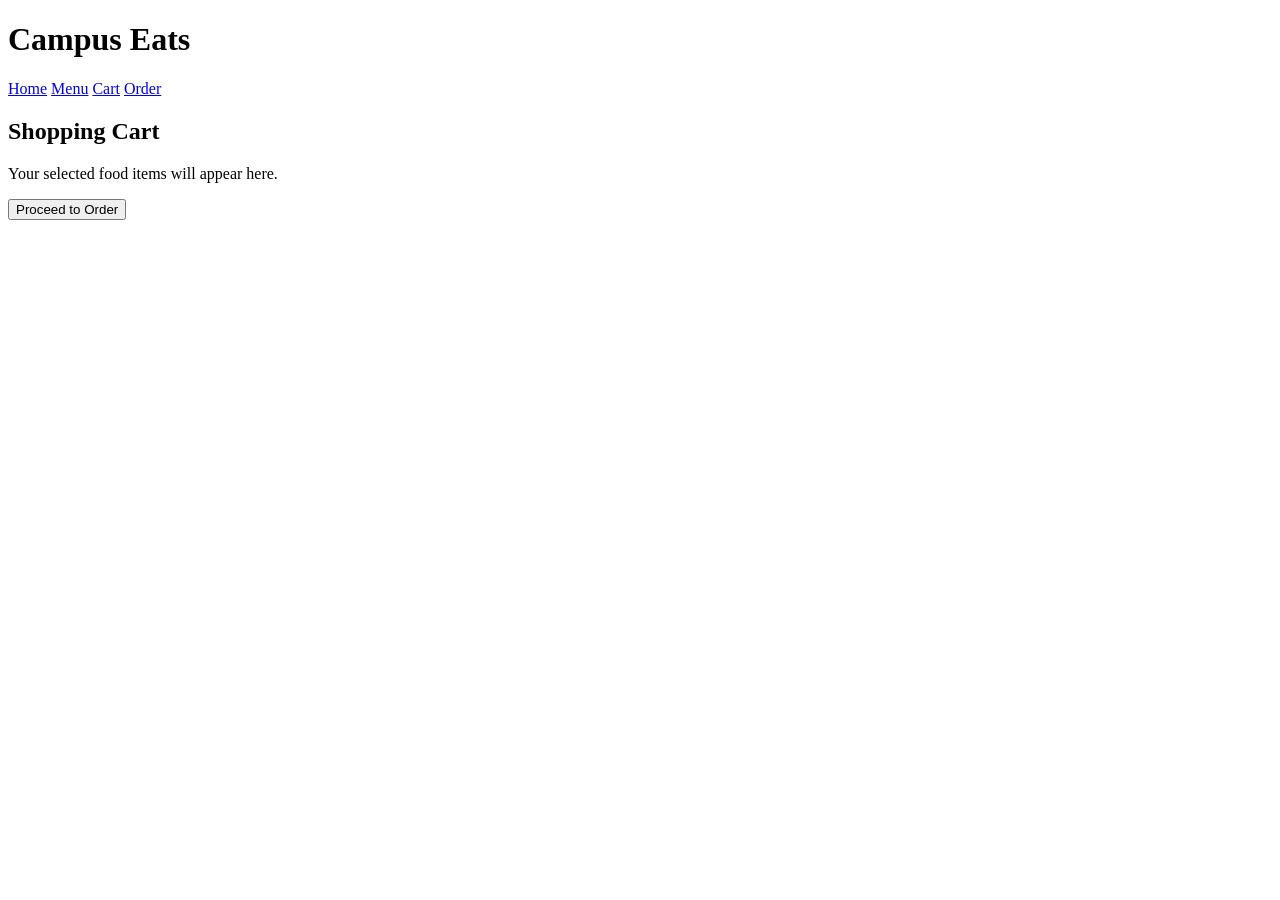
==== cart.html @ 0210fe2f "add cart page skeleton" ====
<!DOCTYPE html>
<html lang="en">
<head>
    <meta charset="UTF-8">
    <meta name="viewport" content="width=device-width, initial-scale=1.0">
    <title>Campus Eats - Cart</title>
    <link rel="stylesheet" href="css/style.css">
</head>
<body>

<header>
    <h1>Campus Eats</h1>

    <nav>
        <a href="index.html">Home</a>
        <a href="menu.html">Menu</a>
        <a href="cart.html">Cart</a>
        <a href="order.html">Order</a>
    </nav>
</header>

<main>
    <h2>Shopping Cart</h2>

    <p>Your selected food items will appear here.</p>

    <button>Proceed to Order</button>
</main>

<script src="js/script.js"></script>

</body>
</html>
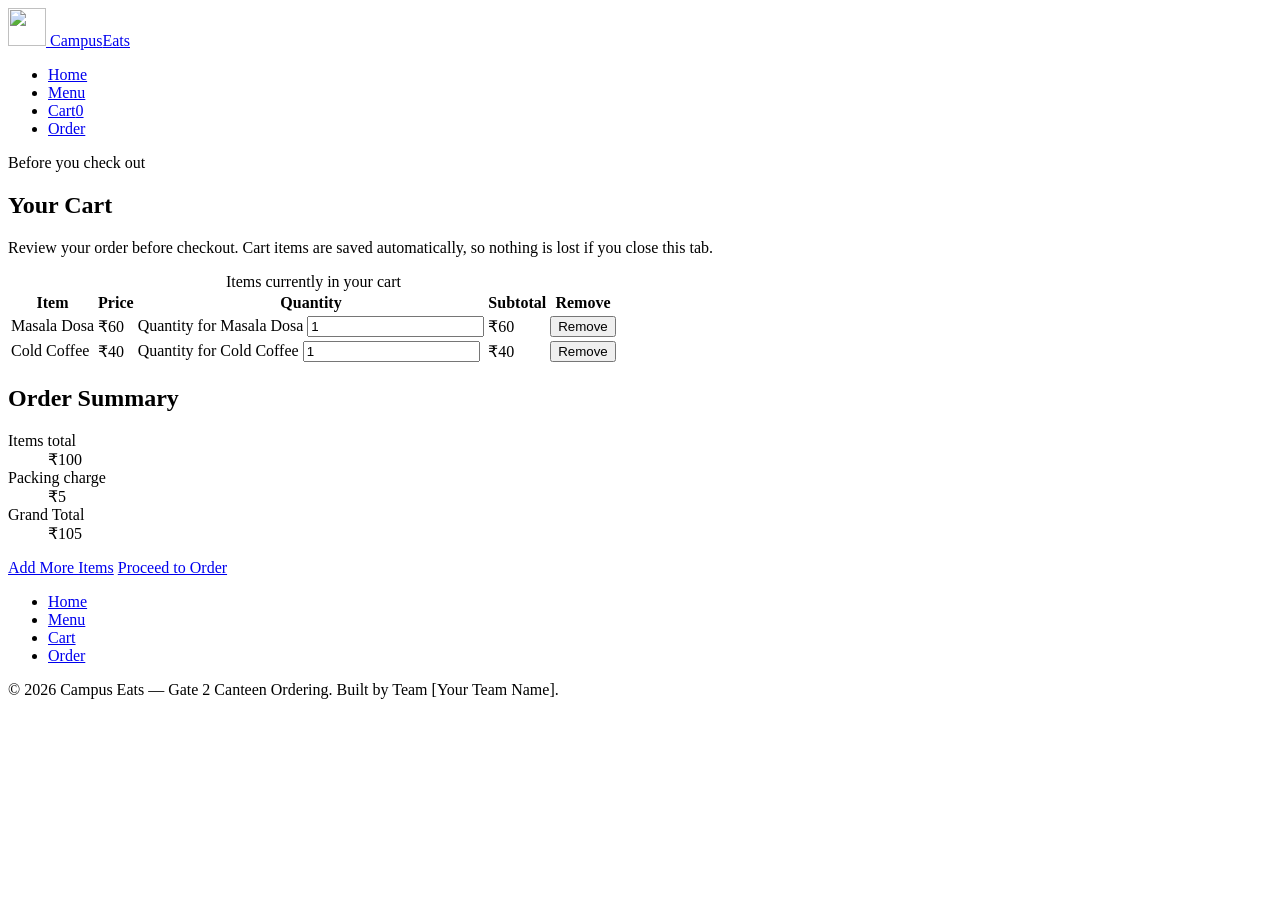
==== commit ef36597e: "add cart page layout with selected items summary" ====
--- a/cart.html
+++ b/cart.html
@@ -1,33 +1,126 @@
 <!DOCTYPE html>
 <html lang="en">
 <head>
-    <meta charset="UTF-8">
-    <meta name="viewport" content="width=device-width, initial-scale=1.0">
-    <title>Campus Eats - Cart</title>
-    <link rel="stylesheet" href="css/style.css">
+  <meta charset="UTF-8">
+  <meta name="viewport" content="width=device-width, initial-scale=1.0">
+  <title>Your Cart | Campus Eats</title>
+  <link rel="preconnect" href="https://fonts.googleapis.com">
+  <link href="https://fonts.googleapis.com/css2?family=Archivo+Black&family=IBM+Plex+Mono:wght@500;700&family=Work+Sans:wght@400;500;600;700&display=swap" rel="stylesheet">
+  <link rel="stylesheet" href="css/style.css">
 </head>
 <body>
 
-<header>
-    <h1>Campus Eats</h1>
+  <header class="site-header">
+    <div class="wrap header-inner">
+      <a href="index.html" class="logo">
+        <img src="images/logo.png" alt="" width="38" height="38">
+        <span class="logo-text">Campus<span>Eats</span></span>
+      </a>
+      <nav aria-label="Main navigation">
+        <ul>
+          <li><a href="index.html">Home</a></li>
+          <li><a href="menu.html">Menu</a></li>
+          <li><a href="cart.html" aria-current="page">Cart<span class="cart-count" id="cartCount">0</span></a></li>
+          <li><a href="order.html">Order</a></li>
+        </ul>
+      </nav>
+    </div>
+  </header>
 
-    <nav>
-        <a href="index.html">Home</a>
-        <a href="menu.html">Menu</a>
-        <a href="cart.html">Cart</a>
-        <a href="order.html">Order</a>
-    </nav>
-</header>
+  <main>
 
-<main>
-    <h2>Shopping Cart</h2>
+    <section id="cart-intro" aria-labelledby="cart-heading">
+      <div class="wrap">
+        <span class="eyebrow">Before you check out</span>
+        <h1 id="cart-heading">Your Cart</h1>
+        <p>Review your order before checkout. Cart items are saved automatically, so nothing is lost if you close this tab.</p>
+      </div>
+    </section>
 
-    <p>Your selected food items will appear here.</p>
+    <section id="cart-items" aria-label="Items in your cart">
+      <div class="wrap">
 
-    <button>Proceed to Order</button>
-</main>
+        <table id="cartTable">
+          <caption>Items currently in your cart</caption>
+          <thead>
+            <tr>
+              <th scope="col">Item</th>
+              <th scope="col">Price</th>
+              <th scope="col">Quantity</th>
+              <th scope="col">Subtotal</th>
+              <th scope="col">Remove</th>
+            </tr>
+          </thead>
+          <tbody id="cartTableBody">
+            <!-- Rows are populated from localStorage. Example row structure below (Build Day 3): -->
+            <tr class="cart-row" data-item="Masala Dosa">
+              <td data-label="Item">Masala Dosa</td>
+              <td data-label="Price" class="price">₹60</td>
+              <td data-label="Quantity">
+                <label for="qty-masala-dosa" class="visually-hidden">Quantity for Masala Dosa</label>
+                <input type="number" id="qty-masala-dosa" name="qty-masala-dosa" min="1" value="1">
+              </td>
+              <td data-label="Subtotal" class="subtotal price">₹60</td>
+              <td data-label="Remove"><button type="button" class="remove-btn" data-item="Masala Dosa">Remove</button></td>
+            </tr>
+            <tr class="cart-row" data-item="Cold Coffee">
+              <td data-label="Item">Cold Coffee</td>
+              <td data-label="Price" class="price">₹40</td>
+              <td data-label="Quantity">
+                <label for="qty-cold-coffee" class="visually-hidden">Quantity for Cold Coffee</label>
+                <input type="number" id="qty-cold-coffee" name="qty-cold-coffee" min="1" value="1">
+              </td>
+              <td data-label="Subtotal" class="subtotal price">₹40</td>
+              <td data-label="Remove"><button type="button" class="remove-btn" data-item="Cold Coffee">Remove</button></td>
+            </tr>
+          </tbody>
+        </table>
 
-<script src="js/script.js"></script>
+        <p id="emptyCartMessage" hidden>Your cart is empty. <a href="menu.html">Browse the menu</a> to add something delicious.</p>
+
+      </div>
+    </section>
+
+    <section id="cart-summary" aria-labelledby="summary-heading">
+      <div class="wrap">
+        <h2 id="summary-heading">Order Summary</h2>
+        <dl>
+          <div class="summary-row">
+            <dt>Items total</dt>
+            <dd id="itemsTotal">₹100</dd>
+          </div>
+          <div class="summary-row">
+            <dt>Packing charge</dt>
+            <dd id="packingCharge">₹5</dd>
+          </div>
+          <div class="summary-row total">
+            <dt>Grand Total</dt>
+            <dd id="grandTotal">₹105</dd>
+          </div>
+        </dl>
+
+        <div class="cart-actions">
+          <a href="menu.html" class="secondary-btn">Add More Items</a>
+          <a href="order.html" class="cta-button">Proceed to Order</a>
+        </div>
+      </div>
+    </section>
+
+  </main>
+
+  <footer class="site-footer">
+    <div class="wrap">
+      <nav aria-label="Footer navigation">
+        <ul>
+          <li><a href="index.html">Home</a></li>
+          <li><a href="menu.html">Menu</a></li>
+          <li><a href="cart.html">Cart</a></li>
+          <li><a href="order.html">Order</a></li>
+        </ul>
+      </nav>
+      <p>&copy; 2026 Campus Eats — Gate 2 Canteen Ordering. Built by Team [Your Team Name].</p>
+    </div>
+  </footer>
 
 </body>
 </html>
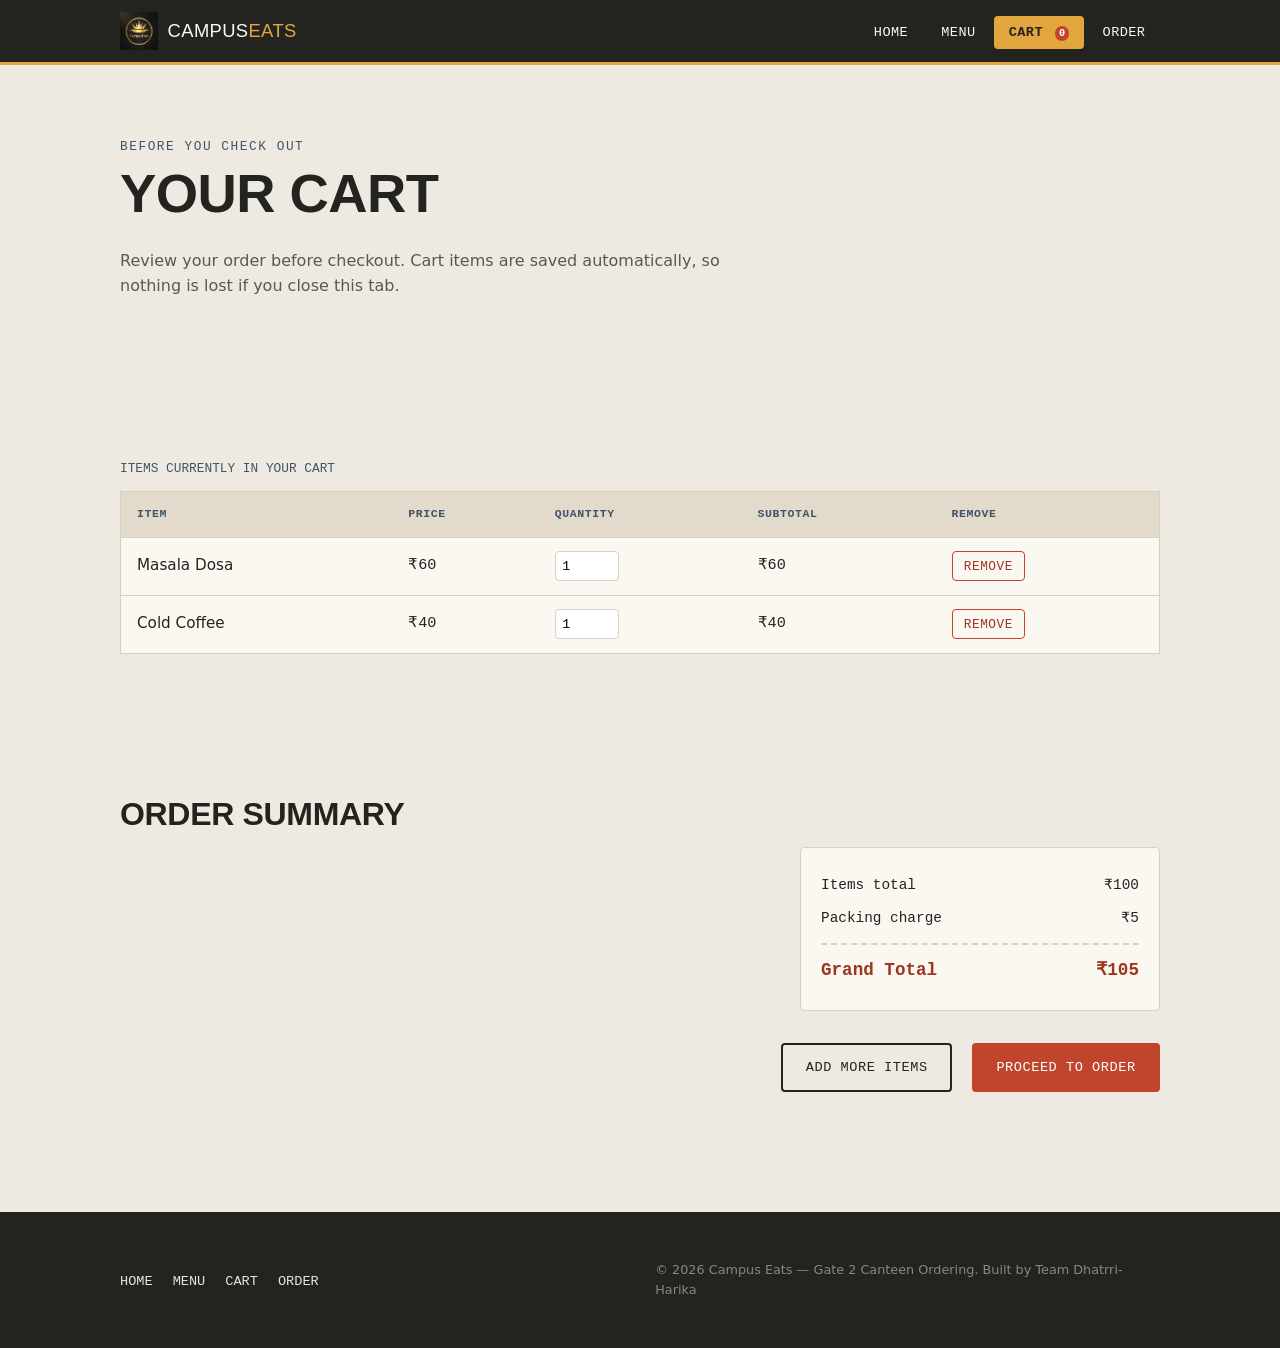
==== commit 8f2cae17: "feat(html): implement cart page structure and checkout summary" ====
--- a/cart.html
+++ b/cart.html
@@ -10,22 +10,46 @@
 </head>
 <body>
 
-  <header class="site-header">
+<header class="site-header">
     <div class="wrap header-inner">
-      <a href="index.html" class="logo">
-        <img src="images/logo.png" alt="" width="38" height="38">
-        <span class="logo-text">Campus<span>Eats</span></span>
-      </a>
-      <nav aria-label="Main navigation">
-        <ul>
-          <li><a href="index.html">Home</a></li>
-          <li><a href="menu.html">Menu</a></li>
-          <li><a href="cart.html" aria-current="page">Cart<span class="cart-count" id="cartCount">0</span></a></li>
-          <li><a href="order.html">Order</a></li>
-        </ul>
-      </nav>
+
+        <a href="index.html" class="logo">
+            <img src="images/logo.png" alt="Campus Eats Logo" width="38" height="38">
+            <span class="logo-text">
+                Campus<span>Eats</span>
+            </span>
+        </a>
+
+        <input
+            type="checkbox"
+            id="navToggle"
+            class="nav-toggle-input"
+        >
+
+        <label
+            for="navToggle"
+            class="nav-toggle-label"
+            aria-label="Toggle navigation menu"
+        >
+            ☰ Menu
+        </label>
+
+       <nav aria-label="Main navigation">
+    <ul>
+        <li><a href="index.html">Home</a></li>
+        <li><a href="menu.html">Menu</a></li>
+        <li>
+            <a href="cart.html" aria-current="page">
+                Cart
+                <span class="cart-count" id="cartCount">0</span>
+            </a>
+        </li>
+        <li><a href="order.html">Order</a></li>
+    </ul>
+</nav>
+
     </div>
-  </header>
+</header>
 
   <main>
 
@@ -51,7 +75,10 @@
               <th scope="col">Remove</th>
             </tr>
           </thead>
-          <tbody id="cartTableBody">
+          <tbody
+    id="cartTableBody"
+    aria-live="polite"
+>
             <!-- Rows are populated from localStorage. Example row structure below (Build Day 3): -->
             <tr class="cart-row" data-item="Masala Dosa">
               <td data-label="Item">Masala Dosa</td>
@@ -76,7 +103,11 @@
           </tbody>
         </table>
 
-        <p id="emptyCartMessage" hidden>Your cart is empty. <a href="menu.html">Browse the menu</a> to add something delicious.</p>
+        <p
+    id="emptyCartMessage"
+    hidden
+    aria-live="polite"
+>Your cart is empty. <a href="menu.html">Browse the menu</a> to add something delicious.</p>
 
       </div>
     </section>
@@ -95,13 +126,24 @@
           </div>
           <div class="summary-row total">
             <dt>Grand Total</dt>
-            <dd id="grandTotal">₹105</dd>
+            <dd
+              id="grandTotal"
+              aria-live="polite"
+          >
+              ₹105
+          </dd>
           </div>
         </dl>
 
         <div class="cart-actions">
           <a href="menu.html" class="secondary-btn">Add More Items</a>
-          <a href="order.html" class="cta-button">Proceed to Order</a>
+          <a
+              href="order.html"
+              class="cta-button"
+              aria-label="Proceed to Order Page"
+          >
+              Proceed to Order
+          </a>
         </div>
       </div>
     </section>
@@ -118,7 +160,7 @@
           <li><a href="order.html">Order</a></li>
         </ul>
       </nav>
-      <p>&copy; 2026 Campus Eats — Gate 2 Canteen Ordering. Built by Team [Your Team Name].</p>
+      <p>&copy; 2026 Campus Eats — Gate 2 Canteen Ordering. Built by Team Dhatrri-Harika</p>
     </div>
   </footer>
 
--- a/css/style.css
+++ b/css/style.css
@@ -0,0 +1,744 @@
+/* ============================================================
+   Campus Eats — Shared Design System (styles.css)
+   Import this ONE file on every page. Do not redefine colors,
+   fonts, or spacing locally — everything derives from the
+   tokens below so the whole site updates from one place.
+
+   Concept: the physical canteen token. Every college canteen in
+   India runs on numbered tokens — you order, you're handed a
+   stamped number, the counter calls it out when it's ready.
+   That token stub is the visual signature of this whole site:
+   perforated edges, stamped circular numbers, receipt-mono type
+   for anything transactional (prices, item codes, order totals).
+   ============================================================ */
+
+:root {
+  /* ---- Color ---- */
+  --stone:        #EFEAE1;   /* base background — steel-tray-adjacent warm neutral */
+  --stone-dark:   #E2DACB;
+  --ink:          #232320;   /* primary text */
+  --ink-soft:     #5B584F;
+  --turmeric:     #E3A63E;   /* primary accent — spice shelf */
+  --turmeric-deep:#C98A26;
+  --chili:        #C1442D;   /* action / CTA */
+  --chili-deep:   #9E3521;
+  --curry-leaf:   #5B7B4F;   /* category tag green */
+  --steel:        #3F5567;   /* utility / mono accents */
+  --paper:        #FBF8F2;   /* card surfaces */
+  --line:         #D8D0C0;
+
+  /* Generic aliases — same tokens, conventional names, so any
+     page (or teammate) can reach for --primary/--bg/--text and
+     still be pulling from the one shared palette above. */
+  --primary:      var(--chili);
+  --primary-deep: var(--chili-deep);
+  --secondary:    var(--turmeric);
+  --bg:           var(--stone);
+  --surface:      var(--paper);
+  --text:         var(--ink);
+  --text-soft:    var(--ink-soft);
+  --border:       var(--line);
+
+  /* ---- Type ---- */
+  --font-display: "Archivo Black", "Arial Black", sans-serif;
+  --font-body:    "Work Sans", system-ui, -apple-system, "Segoe UI", sans-serif;
+  --font-mono:    "IBM Plex Mono", "Courier New", monospace;
+
+  /* ---- Spacing rhythm ----
+     Use these instead of one-off px/rem values so vertical
+     rhythm stays identical between sections on every page. */
+  --space-1: 0.5rem;
+  --space-2: 0.75rem;
+  --space-3: 1.25rem;
+  --space-4: 2rem;
+  --space-5: 3rem;
+  --section-pad: clamp(2.5rem, 6vw, 4.5rem);
+
+  /* ---- Shape / motion ---- */
+  --radius:      4px;
+  --radius-lg:   10px;
+  --radius-pill: 999px;
+  --transition:  160ms ease;
+}
+
+*, *::before, *::after { box-sizing: border-box; }
+
+html { scroll-behavior: smooth; }
+
+body {
+  margin: 0;
+  background: var(--bg);
+  color: var(--text);
+  font-family: var(--font-body);
+  line-height: 1.55;
+  -webkit-font-smoothing: antialiased;
+}
+
+h1, h2, h3 {
+  font-family: var(--font-display);
+  line-height: 1.05;
+  letter-spacing: -0.01em;
+  margin: 0 0 0.5em;
+  text-transform: uppercase;
+}
+
+h1 { font-size: clamp(2rem, 5vw, 3.4rem); }
+h2 { font-size: clamp(1.4rem, 3vw, 2rem); }
+h3 { font-size: 1.05rem; text-transform: none; font-family: var(--font-body); font-weight: 700; }
+
+p { margin: 0 0 1em; color: var(--text-soft); max-width: 62ch; }
+
+a {
+  color: var(--primary-deep);
+  text-decoration-thickness: 1.5px;
+  text-underline-offset: 3px;
+  transition: color var(--transition);
+}
+a:hover { color: var(--primary); }
+
+:focus-visible {
+  outline: 3px solid var(--steel);
+  outline-offset: 2px;
+}
+
+img { max-width: 100%; display: block; }
+
+.price, .token-code { font-family: var(--font-mono); }
+
+/* ---------- Layout shell ---------- */
+.wrap {
+  max-width: 1120px;
+  margin-inline: auto;
+  padding-inline: clamp(1.25rem, 4vw, 2.5rem);
+}
+
+/* ---------- Header / nav ---------- */
+.site-header {
+  background: var(--ink);
+  color: var(--paper);
+  position: sticky;
+  top: 0;
+  z-index: 20;
+  border-bottom: 3px solid var(--secondary);
+}
+.header-inner {
+  display: flex;
+  align-items: center;
+  justify-content: space-between;
+  flex-wrap: wrap;
+  gap: var(--space-3);
+  padding-block: var(--space-2);
+}
+.logo {
+  display: flex;
+  align-items: center;
+  gap: 0.6rem;
+  text-decoration: none;
+  color: var(--paper);
+}
+.logo img { width: 38px; height: 38px; flex-shrink: 0; }
+.logo-text {
+  font-family: var(--font-display);
+  font-size: 1.15rem;
+  letter-spacing: 0.02em;
+  text-transform: uppercase;
+}
+.logo-text span { color: var(--secondary); }
+
+/* Optional hamburger toggle — wire up with this markup if you
+   want a true collapsing menu on phones:
+   <input type="checkbox" id="navToggle" class="nav-toggle-input">
+   <label for="navToggle" class="nav-toggle-label">Menu</label>
+   The rules below are inert unless that checkbox exists, so it's
+   safe to leave out on pages where the wrapped nav is enough. */
+.nav-toggle-input { display: none; }
+.nav-toggle-label {
+  display: none;
+  font-family: var(--font-mono);
+  text-transform: uppercase;
+  font-size: 0.8rem;
+  letter-spacing: 0.05em;
+  color: var(--paper);
+  background: transparent;
+  border: 1px solid var(--paper);
+  border-radius: var(--radius);
+  padding: 0.45rem 0.8rem;
+  cursor: pointer;
+}
+
+nav[aria-label="Main navigation"] ul {
+  list-style: none;
+  display: flex;
+  gap: 0.25rem;
+  margin: 0;
+  padding: 0;
+  flex-wrap: wrap;
+}
+nav[aria-label="Main navigation"] a {
+  color: var(--paper);
+  text-decoration: none;
+  font-family: var(--font-mono);
+  font-size: 0.85rem;
+  letter-spacing: 0.03em;
+  text-transform: uppercase;
+  padding: 0.5rem 0.85rem;
+  border-radius: var(--radius);
+  border: 1px solid transparent;
+  transition: border-color var(--transition), background var(--transition), color var(--transition);
+}
+nav[aria-label="Main navigation"] a:hover {
+  border-color: var(--secondary);
+}
+nav[aria-label="Main navigation"] a[aria-current="page"] {
+  background: var(--secondary);
+  color: var(--ink);
+  font-weight: 700;
+}
+.cart-count {
+  display: inline-flex;
+  align-items: center;
+  justify-content: center;
+  min-width: 1.4em;
+  padding: 0 0.35em;
+  margin-left: 0.35em;
+  background: var(--primary);
+  color: #fff;
+  border-radius: var(--radius-pill);
+  font-size: 0.75em;
+}
+
+/* ---------- Buttons ---------- */
+.cta-button, .secondary-btn, button[type="submit"], .add-to-cart-btn, .filter-btn, .remove-btn {
+  font-family: var(--font-mono);
+  text-transform: uppercase;
+  letter-spacing: 0.04em;
+  font-size: 0.85rem;
+  border-radius: var(--radius);
+  cursor: pointer;
+  display: inline-block;
+  text-decoration: none;
+  transition: background var(--transition), color var(--transition), border-color var(--transition), transform var(--transition);
+}
+.cta-button, .secondary-btn, button[type="submit"], .add-to-cart-btn {
+  padding: 0.75rem 1.4rem;
+  border: 2px solid var(--ink);
+}
+.cta-button, button[type="submit"] {
+  background: var(--primary);
+  border-color: var(--primary);
+  color: #fff;
+}
+.cta-button:hover, button[type="submit"]:hover {
+  background: var(--primary-deep);
+  border-color: var(--primary-deep);
+  color: #fff;
+  transform: translateY(-1px);
+}
+.secondary-btn {
+  background: transparent;
+  color: var(--ink);
+}
+.secondary-btn:hover { background: var(--ink); color: var(--paper); }
+.add-to-cart-btn {
+  background: var(--ink);
+  color: var(--paper);
+  border-color: var(--ink);
+  width: 100%;
+  margin-top: var(--space-2);
+}
+.add-to-cart-btn:hover {
+  background: var(--turmeric-deep);
+  border-color: var(--turmeric-deep);
+  color: var(--ink);
+}
+.remove-btn {
+  font-size: 0.8rem;
+  background: transparent;
+  border: 1px solid var(--primary);
+  color: var(--primary-deep);
+  padding: 0.4rem 0.7rem;
+}
+.remove-btn:hover {
+  background: var(--primary);
+  color: #fff;
+  border-color: var(--primary);
+}
+
+/* ---------- Sections ---------- */
+section { padding-block: var(--section-pad); }
+
+.eyebrow {
+  font-family: var(--font-mono);
+  text-transform: uppercase;
+  letter-spacing: 0.12em;
+  font-size: 0.8rem;
+  color: var(--steel);
+  display: block;
+  margin-bottom: var(--space-1);
+}
+
+/* ---------- Hero: torn ticket stub ---------- */
+#hero {
+  background: var(--ink);
+  color: var(--paper);
+  position: relative;
+  overflow: hidden;
+}
+#hero .wrap {
+  display: grid;
+  grid-template-columns: 1.3fr 0.9fr;
+  gap: var(--space-5);
+  align-items: center;
+}
+#hero h1 { color: var(--paper); }
+#hero p { color: #CFCBC0; }
+.ticket-stub {
+  background: var(--paper);
+  color: var(--ink);
+  border-radius: var(--radius-lg);
+  padding: var(--space-4);
+  position: relative;
+  font-family: var(--font-mono);
+  box-shadow: 0 18px 40px rgba(0,0,0,0.35);
+  transition: transform var(--transition);
+}
+.ticket-stub:hover { transform: translateY(-3px); }
+.ticket-stub::before,
+.ticket-stub::after {
+  content: "";
+  position: absolute;
+  width: 26px;
+  height: 26px;
+  background: var(--ink);
+  border-radius: 50%;
+  top: 50%;
+  transform: translateY(-50%);
+}
+.ticket-stub::before { left: -13px; }
+.ticket-stub::after { right: -13px; }
+.ticket-stub .stub-label {
+  text-transform: uppercase;
+  letter-spacing: 0.1em;
+  font-size: 0.75rem;
+  color: var(--steel);
+}
+.ticket-stub .stub-number {
+  font-family: var(--font-display);
+  font-size: 3.2rem;
+  color: var(--primary);
+  margin: 0.15em 0;
+}
+.ticket-stub hr {
+  border: none;
+  border-top: 2px dashed var(--border);
+  margin: var(--space-3) 0;
+}
+.ticket-stub .stub-row {
+  display: flex;
+  justify-content: space-between;
+  font-size: 0.85rem;
+  margin-bottom: 0.4rem;
+}
+
+/* ---------- How it works ---------- */
+#how-it-works ol {
+  list-style: none;
+  margin: 0;
+  padding: 0;
+  display: grid;
+  grid-template-columns: repeat(auto-fit, minmax(220px, 1fr));
+  gap: var(--space-3);
+}
+#how-it-works li {
+  background: var(--surface);
+  border: 1px solid var(--border);
+  border-radius: var(--radius);
+  padding: var(--space-3);
+  position: relative;
+  transition: border-color var(--transition), box-shadow var(--transition);
+}
+#how-it-works li:hover {
+  border-color: var(--secondary);
+  box-shadow: 0 6px 18px rgba(0,0,0,0.06);
+}
+.step-number {
+  font-family: var(--font-display);
+  color: var(--turmeric-deep);
+  font-size: 2rem;
+  display: block;
+  margin-bottom: 0.4rem;
+}
+
+/* ---------- Highlight cards / menu grid ---------- */
+.highlight-cards, #menu-grid .item-grid {
+  display: grid;
+  grid-template-columns: repeat(auto-fill, minmax(240px, 1fr));
+  gap: var(--space-3);
+}
+.highlight-card, .menu-item {
+  background: var(--surface);
+  border: 1px solid var(--border);
+  border-radius: var(--radius);
+  padding: var(--space-3);
+  display: flex;
+  flex-direction: column;
+  position: relative;
+  transition: transform var(--transition), box-shadow var(--transition), border-color var(--transition);
+}
+.highlight-card:hover, .menu-item:hover {
+  transform: translateY(-2px);
+  border-color: var(--secondary);
+  box-shadow: 0 10px 24px rgba(0,0,0,0.08);
+}
+.item-icon {
+  width: 56px;
+  height: 56px;
+  border-radius: 50%;
+  background: var(--stone-dark);
+  display: flex;
+  align-items: center;
+  justify-content: center;
+  margin-bottom: var(--space-2);
+  color: var(--primary-deep);
+  transition: background var(--transition);
+}
+.highlight-card:hover .item-icon, .menu-item:hover .item-icon {
+  background: var(--secondary);
+  color: var(--ink);
+}
+.item-icon svg { width: 30px; height: 30px; }
+.item-token {
+  position: absolute;
+  top: 1.1rem;
+  right: 1.1rem;
+  font-family: var(--font-mono);
+  font-size: 0.7rem;
+  color: var(--steel);
+  border: 1px solid var(--border);
+  border-radius: var(--radius-pill);
+  padding: 0.15rem 0.55rem;
+}
+.category-tag {
+  display: inline-block;
+  font-family: var(--font-mono);
+  font-size: 0.68rem;
+  text-transform: uppercase;
+  letter-spacing: 0.06em;
+  color: var(--curry-leaf);
+  border: 1px solid var(--curry-leaf);
+  border-radius: var(--radius-pill);
+  padding: 0.15rem 0.6rem;
+  margin-bottom: var(--space-1);
+  width: fit-content;
+}
+.menu-item .price, .highlight-card .price {
+  font-size: 1.1rem;
+  font-weight: 700;
+  color: var(--primary-deep);
+  margin: 0.3rem 0 0;
+}
+
+/* ---------- Search + filters ---------- */
+#menu-search form {
+  display: flex;
+  gap: var(--space-2);
+  flex-wrap: wrap;
+  align-items: end;
+  background: var(--surface);
+  border: 1px solid var(--border);
+  border-radius: var(--radius);
+  padding: var(--space-3);
+}
+#menu-search label {
+  font-family: var(--font-mono);
+  font-size: 0.75rem;
+  text-transform: uppercase;
+  letter-spacing: 0.05em;
+  display: block;
+  margin-bottom: 0.4rem;
+}
+#menu-search input[type="search"] {
+  flex: 1;
+  min-width: 200px;
+  padding: 0.65rem 0.85rem;
+  border: 1px solid var(--border);
+  border-radius: var(--radius);
+  font-family: var(--font-body);
+  font-size: 1rem;
+  background: #fff;
+  transition: border-color var(--transition);
+}
+#menu-search input[type="search"]:hover,
+#menu-search input[type="search"]:focus {
+  border-color: var(--secondary);
+}
+#menu-search button {
+  font-family: var(--font-mono);
+  text-transform: uppercase;
+  background: var(--ink);
+  color: var(--paper);
+  border: none;
+  border-radius: var(--radius);
+  padding: 0.7rem 1.2rem;
+  cursor: pointer;
+  transition: background var(--transition);
+}
+#menu-search button:hover { background: var(--primary); }
+
+.filter-list {
+  list-style: none;
+  display: flex;
+  flex-wrap: wrap;
+  gap: 0.6rem;
+  margin: var(--space-3) 0 0;
+  padding: 0;
+}
+.filter-btn {
+  background: var(--surface);
+  border: 1px solid var(--border);
+  border-radius: var(--radius-pill);
+  padding: 0.5rem 1.1rem;
+}
+.filter-btn:hover {
+  border-color: var(--secondary);
+  color: var(--turmeric-deep);
+}
+.filter-btn[aria-pressed="true"] {
+  background: var(--secondary);
+  border-color: var(--secondary);
+  color: var(--ink);
+  font-weight: 700;
+}
+
+/* ---------- Tables (cart) ---------- */
+table {
+  width: 100%;
+  border-collapse: collapse;
+  background: var(--surface);
+  border: 1px solid var(--border);
+}
+caption {
+  text-align: left;
+  font-family: var(--font-mono);
+  font-size: 0.8rem;
+  color: var(--steel);
+  text-transform: uppercase;
+  margin-bottom: var(--space-2);
+}
+th, td {
+  padding: 0.85rem 1rem;
+  text-align: left;
+  border-bottom: 1px solid var(--border);
+  font-size: 0.95rem;
+}
+th {
+  font-family: var(--font-mono);
+  text-transform: uppercase;
+  font-size: 0.72rem;
+  letter-spacing: 0.05em;
+  color: var(--steel);
+  background: var(--stone-dark);
+}
+tbody tr { transition: background var(--transition); }
+tbody tr:hover { background: var(--stone-dark); }
+tbody tr:last-child td { border-bottom: none; }
+td input[type="number"] {
+  width: 4rem;
+  padding: 0.4rem;
+  border: 1px solid var(--border);
+  border-radius: var(--radius);
+  font-family: var(--font-mono);
+}
+
+#cart-summary dl {
+  max-width: 360px;
+  margin-left: auto;
+  background: var(--surface);
+  border: 1px solid var(--border);
+  border-radius: var(--radius);
+  padding: var(--space-3);
+}
+.summary-row {
+  display: flex;
+  justify-content: space-between;
+  font-family: var(--font-mono);
+  font-size: 0.9rem;
+  padding: 0.35rem 0;
+}
+.summary-row.total {
+  border-top: 2px dashed var(--border);
+  margin-top: var(--space-1);
+  padding-top: var(--space-2);
+  font-size: 1.1rem;
+  font-weight: 700;
+  color: var(--primary-deep);
+}
+.summary-row dt, .summary-row dd { margin: 0; }
+.cart-actions {
+  display: flex;
+  gap: var(--space-3);
+  flex-wrap: wrap;
+  margin-top: var(--space-4);
+  justify-content: flex-end;
+}
+
+
+/* ---------- Forms (order page) ---------- */
+fieldset {
+  border: 1px solid var(--border);
+  border-radius: var(--radius);
+  background: var(--surface);
+  padding: var(--space-3) var(--space-4) var(--space-4);
+  margin-bottom: var(--space-3);
+}
+legend {
+  font-family: var(--font-mono);
+  text-transform: uppercase;
+  font-size: 0.78rem;
+  letter-spacing: 0.06em;
+  color: var(--steel);
+  padding: 0 0.5rem;
+}
+label {
+  display: block;
+  font-size: 0.85rem;
+  font-weight: 600;
+  margin-top: var(--space-3);
+  margin-bottom: 0.35rem;
+}
+input[type="text"], input[type="tel"], input[type="email"],
+input[type="time"], select, textarea {
+  width: 100%;
+  padding: 0.65rem 0.85rem;
+  border: 1px solid var(--border);
+  border-radius: var(--radius);
+  font-family: var(--font-body);
+  font-size: 1rem;
+  background: #fff;
+  transition: border-color var(--transition);
+}
+input[type="text"]:hover, input[type="tel"]:hover, input[type="email"]:hover,
+input[type="time"]:hover, select:hover, textarea:hover,
+input[type="text"]:focus, input[type="tel"]:focus, input[type="email"]:focus,
+input[type="time"]:focus, select:focus, textarea:focus {
+  border-color: var(--secondary);
+}
+.payment-options label {
+  display: flex;
+  align-items: center;
+  gap: 0.5rem;
+  font-weight: 500;
+  margin-top: 0.6rem;
+}
+.payment-options input[type="radio"] { width: auto; }
+
+#orderReviewList {
+  list-style: none;
+  padding: 0;
+  margin: 0 0 var(--space-3);
+  font-family: var(--font-mono);
+  font-size: 0.9rem;
+}
+#orderReviewList li {
+  display: flex;
+  justify-content: space-between;
+  padding: 0.4rem 0;
+  border-bottom: 1px dashed var(--border);
+}
+
+/* ---------- Footer ---------- */
+.site-footer {
+  background: var(--ink);
+  color: #B8B4A8;
+  padding-block: var(--space-5);
+  margin-top: var(--space-5);
+}
+.site-footer .wrap {
+  display: flex;
+  justify-content: space-between;
+  flex-wrap: wrap;
+  gap: var(--space-3);
+  align-items: center;
+}
+.site-footer nav ul {
+  list-style: none;
+  display: flex;
+  gap: var(--space-3);
+  padding: 0;
+  margin: 0;
+  flex-wrap: wrap;
+}
+.site-footer a {
+  color: #E7E3D8;
+  text-decoration: none;
+  font-family: var(--font-mono);
+  font-size: 0.85rem;
+  text-transform: uppercase;
+  transition: color var(--transition);
+}
+.site-footer a:hover { color: var(--secondary); }
+.site-footer p { color: #8B8778; font-size: 0.8rem; margin: 0; }
+
+/* ---------- Utility ---------- */
+.visually-hidden {
+  position: absolute;
+  width: 1px; height: 1px;
+  padding: 0; margin: -1px;
+  overflow: hidden;
+  clip: rect(0,0,0,0);
+  white-space: nowrap; border: 0;
+}
+
+/* ---------- Responsive ----------
+   Phone breakpoint first (matches DevTools Ctrl+Shift+M testing),
+   then a tablet step. Desktop is the default styling above. */
+
+/* Tablet */
+@media (max-width: 900px) {
+  #hero .wrap { grid-template-columns: 1fr; gap: var(--space-4); }
+  .highlight-cards, #menu-grid .item-grid {
+    grid-template-columns: repeat(auto-fill, minmax(200px, 1fr));
+  }
+}
+
+/* Phone */
+@media (max-width: 760px) {
+  .header-inner { flex-direction: column; align-items: stretch; }
+
+  .nav-toggle-label { display: block; align-self: flex-end; }
+  .nav-toggle-input:not(:checked) ~ nav[aria-label="Main navigation"] {
+    display: none;
+  }
+  nav[aria-label="Main navigation"] { width: 100%; }
+  nav[aria-label="Main navigation"] ul {
+    flex-direction: column;
+    gap: 0.3rem;
+    width: 100%;
+  }
+  nav[aria-label="Main navigation"] a { display: block; }
+
+  #hero .wrap { grid-template-columns: 1fr; }
+
+  table, thead, tbody, th, td, tr { display: block; }
+  thead { display: none; }
+  td { border-bottom: none; padding: 0.4rem 1rem; }
+  tr.cart-row { border-bottom: 1px solid var(--border); padding-block: var(--space-1); }
+  td::before {
+    content: attr(data-label);
+    font-family: var(--font-mono);
+    font-size: 0.68rem;
+    text-transform: uppercase;
+    color: var(--steel);
+    display: block;
+  }
+  .cart-actions { justify-content: stretch; }
+  .cart-actions a { text-align: center; flex: 1; }
+
+  #cart-summary dl { max-width: none; }
+  fieldset { padding: var(--space-3); }
+}
+
+@media (prefers-reduced-motion: reduce) {
+  html { scroll-behavior: auto; }
+  * { transition-duration: 0.01ms !important; }
+}
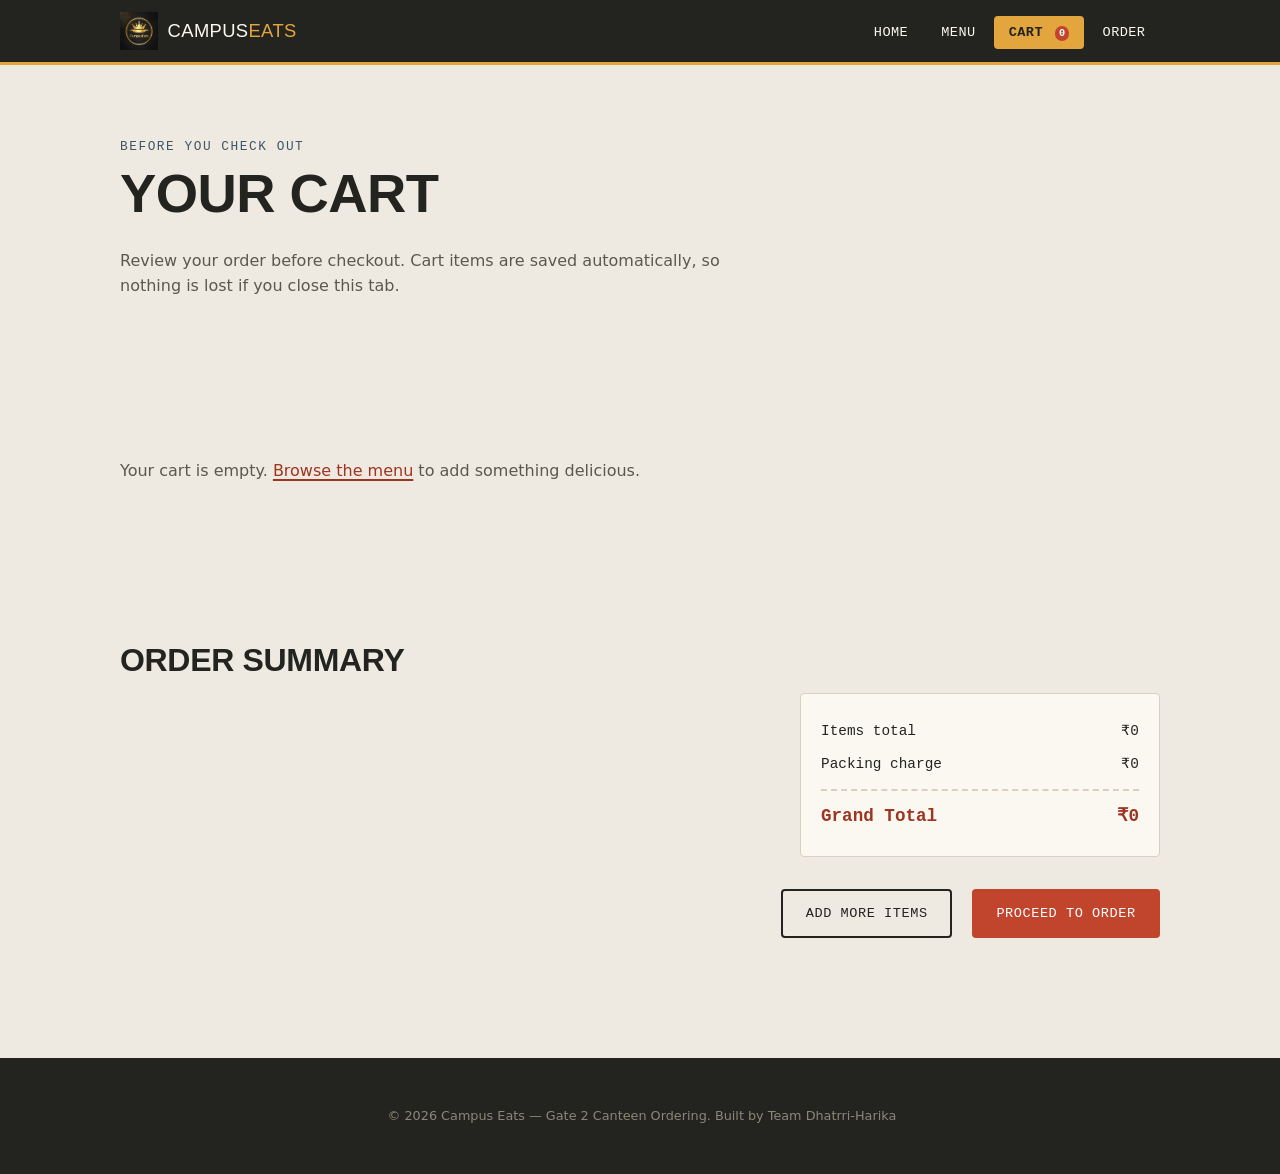
==== commit 12233412: "chore: link script.js and remove redundant footer nav" ====
--- a/cart.html
+++ b/cart.html
@@ -8,6 +8,7 @@
   <link href="https://fonts.googleapis.com/css2?family=Archivo+Black&family=IBM+Plex+Mono:wght@500;700&family=Work+Sans:wght@400;500;600;700&display=swap" rel="stylesheet">
   <link rel="stylesheet" href="css/style.css">
 </head>
+<script src="js/script.js"></script>
 <body>
 
 <header class="site-header">
@@ -152,14 +153,7 @@
 
   <footer class="site-footer">
     <div class="wrap">
-      <nav aria-label="Footer navigation">
-        <ul>
-          <li><a href="index.html">Home</a></li>
-          <li><a href="menu.html">Menu</a></li>
-          <li><a href="cart.html">Cart</a></li>
-          <li><a href="order.html">Order</a></li>
-        </ul>
-      </nav>
+
       <p>&copy; 2026 Campus Eats — Gate 2 Canteen Ordering. Built by Team Dhatrri-Harika</p>
     </div>
   </footer>
--- a/css/style.css
+++ b/css/style.css
@@ -655,7 +655,7 @@
 }
 .site-footer .wrap {
   display: flex;
-  justify-content: space-between;
+  justify-content: center;
   flex-wrap: wrap;
   gap: var(--space-3);
   align-items: center;
@@ -677,7 +677,7 @@
   transition: color var(--transition);
 }
 .site-footer a:hover { color: var(--secondary); }
-.site-footer p { color: #8B8778; font-size: 0.8rem; margin: 0; }
+.site-footer p { color: #8B8778; font-size: 0.8rem; margin: 0; white-space: nowrap; }
 
 /* ---------- Utility ---------- */
 .visually-hidden {
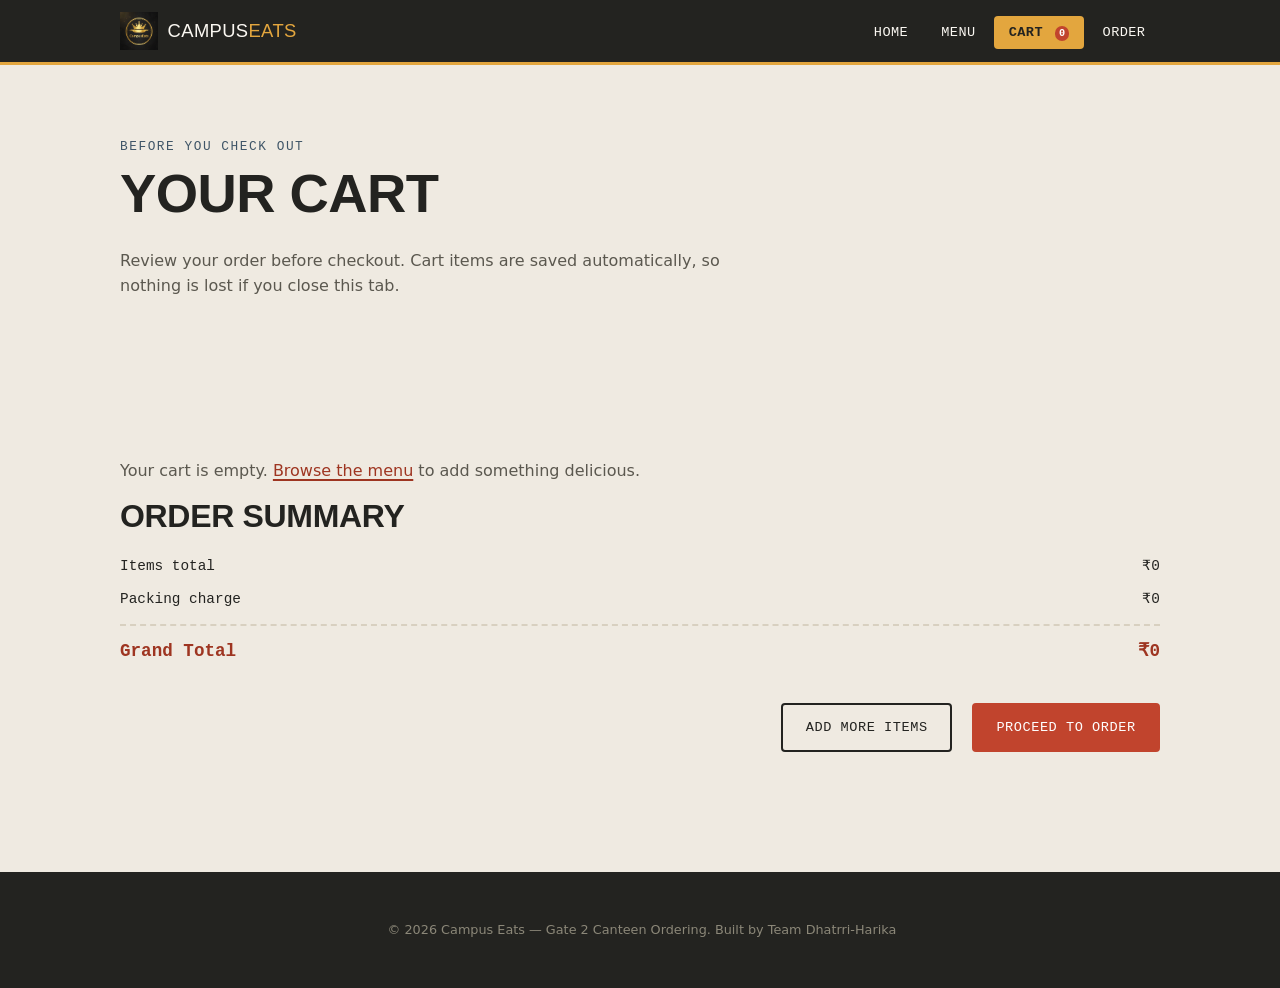
==== commit 2d548007: "Update cart page layout" ====
--- a/cart.html
+++ b/cart.html
@@ -62,90 +62,52 @@
       </div>
     </section>
 
-    <section id="cart-items" aria-label="Items in your cart">
-      <div class="wrap">
+    <section id="cart-content" aria-label="Cart contents">
+      <div class="wrap cart-layout">
 
-        <table id="cartTable">
-          <caption>Items currently in your cart</caption>
-          <thead>
-            <tr>
-              <th scope="col">Item</th>
-              <th scope="col">Price</th>
-              <th scope="col">Quantity</th>
-              <th scope="col">Subtotal</th>
-              <th scope="col">Remove</th>
-            </tr>
-          </thead>
-          <tbody
-    id="cartTableBody"
-    aria-live="polite"
->
-            <!-- Rows are populated from localStorage. Example row structure below (Build Day 3): -->
-            <tr class="cart-row" data-item="Masala Dosa">
-              <td data-label="Item">Masala Dosa</td>
-              <td data-label="Price" class="price">₹60</td>
-              <td data-label="Quantity">
-                <label for="qty-masala-dosa" class="visually-hidden">Quantity for Masala Dosa</label>
-                <input type="number" id="qty-masala-dosa" name="qty-masala-dosa" min="1" value="1">
-              </td>
-              <td data-label="Subtotal" class="subtotal price">₹60</td>
-              <td data-label="Remove"><button type="button" class="remove-btn" data-item="Masala Dosa">Remove</button></td>
-            </tr>
-            <tr class="cart-row" data-item="Cold Coffee">
-              <td data-label="Item">Cold Coffee</td>
-              <td data-label="Price" class="price">₹40</td>
-              <td data-label="Quantity">
-                <label for="qty-cold-coffee" class="visually-hidden">Quantity for Cold Coffee</label>
-                <input type="number" id="qty-cold-coffee" name="qty-cold-coffee" min="1" value="1">
-              </td>
-              <td data-label="Subtotal" class="subtotal price">₹40</td>
-              <td data-label="Remove"><button type="button" class="remove-btn" data-item="Cold Coffee">Remove</button></td>
-            </tr>
-          </tbody>
-        </table>
+        <div class="cart-items-column">
+          <table id="cartTable">
+            <caption>Items currently in your cart</caption>
+            <thead>
+              <tr>
+                <th scope="col">Item</th>
+                <th scope="col">Price</th>
+                <th scope="col">Quantity</th>
+                <th scope="col">Subtotal</th>
+                <th scope="col">Remove</th>
+              </tr>
+            </thead>
+            <tbody id="cartTableBody" aria-live="polite">
+              <!-- Rows are populated from localStorage -->
+            </tbody>
+          </table>
 
-        <p
-    id="emptyCartMessage"
-    hidden
-    aria-live="polite"
->Your cart is empty. <a href="menu.html">Browse the menu</a> to add something delicious.</p>
+          <p id="emptyCartMessage" hidden aria-live="polite">Your cart is empty. <a href="menu.html">Browse the menu</a> to add something delicious.</p>
+        </div>
 
-      </div>
-    </section>
+        <div class="cart-summary-column">
+          <h2 id="summary-heading">Order Summary</h2>
+          <dl id="cart-summary-box">
+            <div class="summary-row">
+              <dt>Items total</dt>
+              <dd id="itemsTotal">₹0</dd>
+            </div>
+            <div class="summary-row">
+              <dt>Packing charge</dt>
+              <dd id="packingCharge">₹0</dd>
+            </div>
+            <div class="summary-row total">
+              <dt>Grand Total</dt>
+              <dd id="grandTotal" aria-live="polite">₹0</dd>
+            </div>
+          </dl>
 
-    <section id="cart-summary" aria-labelledby="summary-heading">
-      <div class="wrap">
-        <h2 id="summary-heading">Order Summary</h2>
-        <dl>
-          <div class="summary-row">
-            <dt>Items total</dt>
-            <dd id="itemsTotal">₹100</dd>
+          <div class="cart-actions">
+            <a href="menu.html" class="secondary-btn">Add More Items</a>
+            <a href="order.html" class="cta-button" aria-label="Proceed to Order Page">Proceed to Order</a>
           </div>
-          <div class="summary-row">
-            <dt>Packing charge</dt>
-            <dd id="packingCharge">₹5</dd>
-          </div>
-          <div class="summary-row total">
-            <dt>Grand Total</dt>
-            <dd
-              id="grandTotal"
-              aria-live="polite"
-          >
-              ₹105
-          </dd>
-          </div>
-        </dl>
+        </div>
 
-        <div class="cart-actions">
-          <a href="menu.html" class="secondary-btn">Add More Items</a>
-          <a
-              href="order.html"
-              class="cta-button"
-              aria-label="Proceed to Order Page"
-          >
-              Proceed to Order
-          </a>
-        </div>
       </div>
     </section>
 
